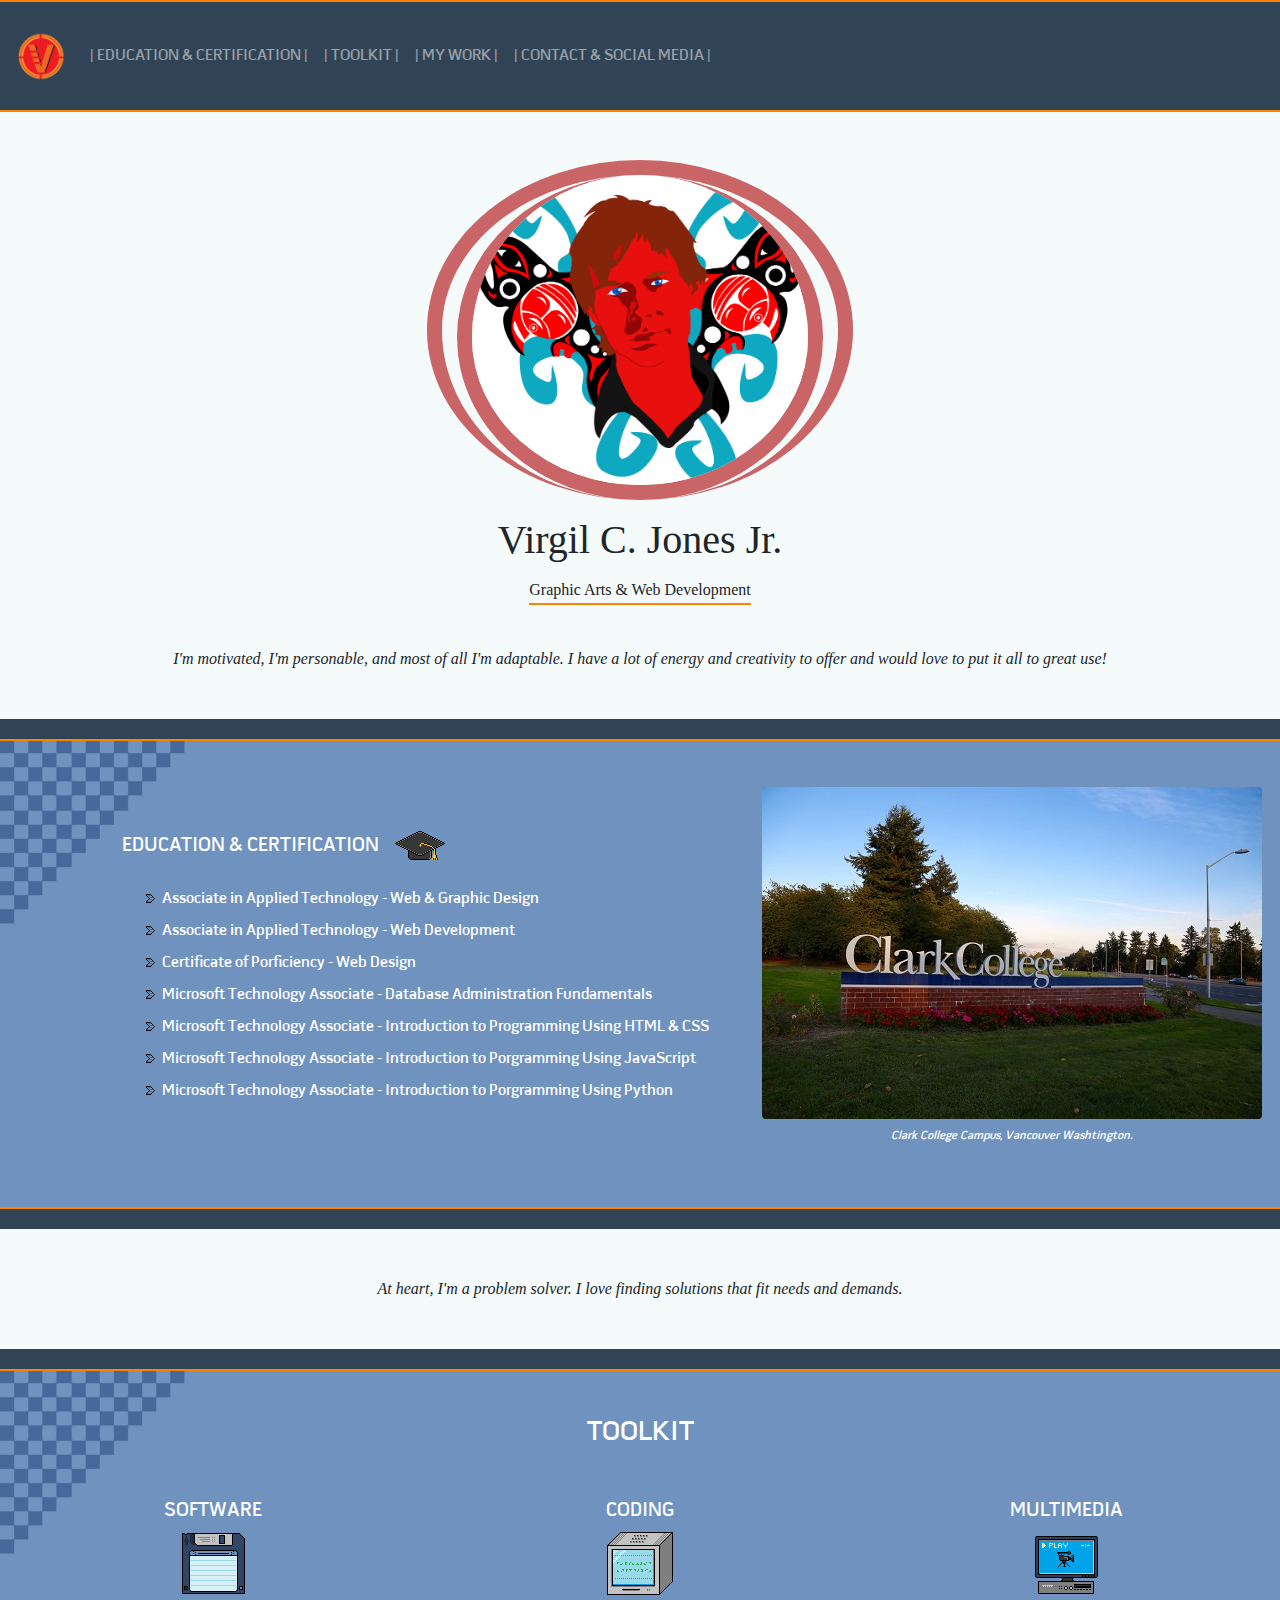
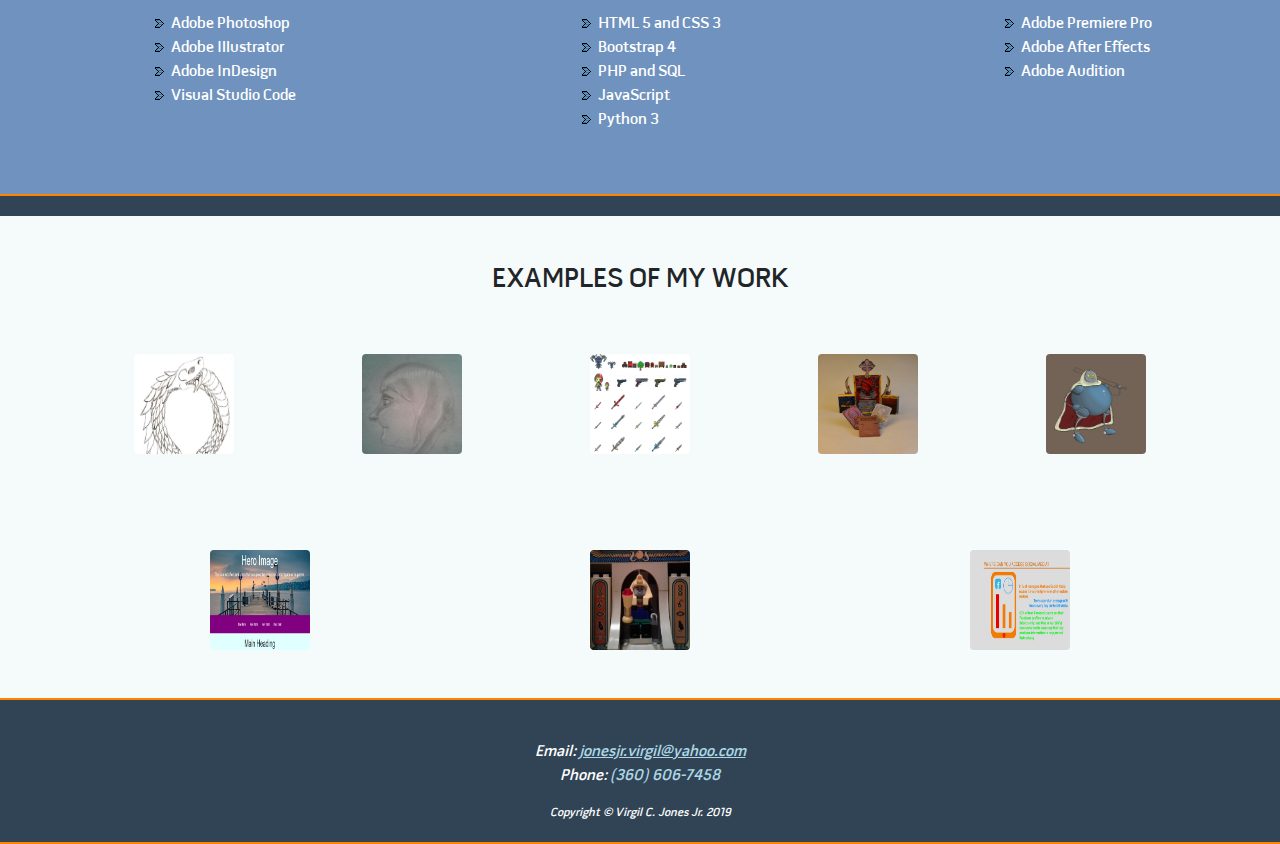
==== index.html @ 931b2317 "Tuned up pixels." ====
<!DOCTYPE html>
<html lang="en">
  <head>
    <meta charset="utf-8">
    <meta http-equiv="X-UA-Compatible" content="IE=edge">
    <meta name="viewport" content="width=device-width, initial-scale=1">
    <title>Virgil Jones</title>
    <!-- Bootstrap JS -->
	<script src="https://ajax.googleapis.com/ajax/libs/jquery/1.12.4/jquery.min.js"></script>
    <script src="js/bootstrap.min.js"></script>
    <!-- Bootstrap -->
    <link rel="stylesheet" href="https://stackpath.bootstrapcdn.com/bootstrap/4.3.1/css/bootstrap.min.css" integrity="sha384-ggOyR0iXCbMQv3Xipma34MD+dH/1fQ784/j6cY/iJTQUOhcWr7x9JvoRxT2MZw1T" crossorigin="anonymous">
    <script src="https://stackpath.bootstrapcdn.com/bootstrap/4.3.1/js/bootstrap.min.js" integrity="sha384-JjSmVgyd0p3pXB1rRibZUAYoIIy6OrQ6VrjIEaFf/nJGzIxFDsf4x0xIM+B07jRM" crossorigin="anonymous"></script>
	<!-- CUSTOM -->
    <link rel="stylesheet" type="text/css" href="css/mystyle.css">
    <link rel="stylesheet" href="https://use.fontawesome.com/releases/v5.8.1/css/all.css" integrity="sha384-50oBUHEmvpQ+1lW4y57PTFmhCaXp0ML5d60M1M7uH2+nqUivzIebhndOJK28anvf" crossorigin="anonymous">
  </head>
  <body>

  	<nav class="navbar navbar-dark navbar-expand-sm mb-5 py-sm-4 orange">
		<button class="navbar-toggler" taype="button" data-toggle="collapse" data-target="#myToggleNav" aria-controls="myToggleNav" aria-expanded="false" aria-label="Toggle navigation"><span class="navbar-toggler-icon"></span></button>

		<img src="imgs/logo_virgil.png" class="navbar-brand" alt="logo" height="60" width="50">

	  	<div class="collapse navbar-collapse" id="myToggleNav">
	  		<div class="navbar-nav">
		  		<a class="nav-item nav-link" href="#education">| EDUCATION &amp; CERTIFICATION |</a>
		  		<a class="nav-item nav-link" href="#tools">| TOOLKIT |</a>
		  		<a class="nav-item nav-link" href="#works">| MY WORK |</a>
		  		<a class="nav-item nav-link" href="#footer">| CONTACT &amp; SOCIAL MEDIA |</a>
		  		<div class="line mb-2"></div><!-- LINE BREAK -->
		  	</div><!-- Navbar -->
	  	</div><!-- COLLAPSE -->
  	</nav>

	<section class="container-fluid mb-5" id="header">
		<div class="row">
			<div id="selfPort" class="col-8 offset-2 col-md-4 offset-md-4 rounded-circle red1">
				<img src="imgs/avi.png" class="img-fluid rounded-circle red2" alt="self portrait">
			</div>
		</div><!-- END OF row -->
			<div id="title" class="container mt-3">
				<p class="h5 text-center px-3 name">Virgil C. Jones Jr.</p>
      			<p class="h6 text-center px-5 job mt-sm-2 mt-md-3"><span class="altline">Graphic Arts &amp; Web Development</span></p>
			</div>
	</section><!-- END OF header section -->
	
	<!-- EXERPT -->
	<p class="text-center exerpt"><i class="fas fa-quote-left"></i>&nbsp;<em>I'm motivated, I'm personable, and most of all I'm adaptable.  I have a lot of energy and creativity to offer and would love to put it all to great use!</em>&nbsp;<i class="fas fa-quote-right"></i></p>
	<!-- EXERPT -->
	
	<section id="education" class="container-fluid box_border py-5 mt-5">
		<div class="row align-items-center">
			<div class="col-sm-6 offset-sm-1">
				<h5 class="mb-3"><strong>EDUCATION &amp; CERTIFICATION</strong><img src="imgs/cap_cropped.png" class="px-3" alt="pixel graduation cap"></h5>
				<ul>
	              <li class="pb-2">Associate in Applied Technology - Web &amp; Graphic Design</li>
	              <li class="pb-2">Associate in Applied Technology - Web Development</li>
	              <li class="pb-2">Certificate of Porficiency - Web Design</li>
	              <li class="pb-2">Microsoft Technology Associate - Database Administration Fundamentals</li>
	              <li class="pb-2">Microsoft Technology Associate - Introduction to Programming Using HTML &amp; CSS</li>
	              <li class="pb-2">Microsoft Technology Associate - Introduction to Porgramming Using JavaScript</li>
	              <li class="pb-2">Microsoft Technology Associate - Introduction to Porgramming Using Python</li>
	            </ul>
	        </div>

	        <div class="col">
	        	<figure class="figure">
	        		<img src="imgs/clark_resize2.jpg" class="img-fluid rounded figure-img" alt="clark college campus">
	        		<figcaption class="text-center">
	        			Clark College Campus, Vancouver Washtington.
	        		</figcaption>
	        	</figure>
	        </div>
    	</div><!-- END OF row -->
	</section><!-- END OF education -->

	<!-- EXERPT -->
	<p class="text-center mt-5 exerpt"><i class="fas fa-quote-left"></i>&nbsp;<em>At heart, I'm a problem solver.  I love finding solutions that fit needs and demands.</em>&nbsp;<i class="fas fa-quote-right"></i></p>
	<!-- EXERPT -->
	
	<section id="tools" class="container-fluid py-5 mt-5 box_border">
		<h3 class="text-center mb-sm-5"><strong>TOOLKIT</strong></h3>
		<div class="row mt-5">
			<div class="mt-3 mt-sm-0 col-sm-4">
				<h5 class="text-center"><strong>SOFTWARE</strong></h5>
				<img src="imgs/software_cropped.png" class="mx-auto d-block pb-3" alt="pixel floppy disk">
				<div class="row justify-content-center">
					<ul class="text-left">
						<li>Adobe Photoshop</li>
						<li>Adobe Illustrator</li>
						<li>Adobe InDesign</li>
						<li>Visual Studio Code</li>
					</ul>
				</div><!-- tool list -->
			</div>
			<div class="mt-3 mt-sm-0 col-sm-4">
				<h5 class="text-center"><strong>CODING</strong></h5>
				<img src="imgs/coding_cropped.png" class="mx-auto d-block pb-3" alt="pixel monitor">
				<div class="row justify-content-center">
					<ul class="text-left">
						<li>HTML 5 and CSS 3</li>
						<li>Bootstrap 4</li>
						<li>PHP and SQL</li>
						<li>JavaScript</li>
						<li>Python 3</li>
					</ul>
				</div><!-- tool list -->
			</div>
			<div class="mt-3 mt-sm-0 col-sm-4">
				<h5 class="text-center"><strong>MULTIMEDIA</strong></h5>
				<img src="imgs/multimedia2_cropped.png" class="mx-auto d-block pb-3" alt="pixel multimedia">
				<div class="row justify-content-center">
					<ul class="text-left">
						<li>Adobe Premiere Pro</li>
						<li>Adobe After Effects</li>
						<li>Adobe Audition</li>
					</ul>
				</div><!-- tool list -->
			</div>
		</div><!-- END OF row -->
	</section><!-- END OF tools -->

	<section id="works" class="mt-5">
		<h3 class="text-center"><strong>EXAMPLES OF MY WORK</strong></h3>

		<div class="container text-center" id="gallery">
			<div class="row">

				<div class="col p-5">
					<a data-toggle="modal" href="#drawingmodal">
						<img class="rounded" src="imgs/paradox.jpg" alt="drawing thumbnail" height="100" width="100">
					</a>
				</div><!-- END OF col -->

				<div class="col p-5">
					<a data-toggle="modal" href="#connymodal">
						<img class="rounded" src="imgs/aunt_conny.jpg" alt="portrait thumbnail" height="100" width="100">
					</a>
				</div><!-- END OF col -->

				<div class="col p-5">
					<a data-toggle="modal" href="#pixelmodal">
						<img class="rounded" src="imgs/pixel_work.png" alt="pixel thumbnail" height="100" width="100">
					</a>
				</div><!-- END OF col -->

				<div class="col p-5">
					<a data-toggle="modal" href="#deckmodal">
						<img class="rounded" src="imgs/deck_builder.png" alt="packaging thumbnail" height="100" width="100">
					</a>
				</div><!-- END OF col -->

				<div class="col p-5">
					<a data-toggle="modal" href="#photoshopmodal">
						<img class="rounded" src="imgs/quester.png" alt="photoshop thumbnail" height="100" width="100">
					</a>
				</div><!-- END OF col -->

				<div class="col p-5">
					<a data-toggle="modal" href="#webmodal">
						<img class="rounded" src="imgs/web_design2_thumb.png" alt="web design thumbnail" height="100" width="100">
					</a>
				</div><!-- END OF col -->

				<div class="col p-5">
					<a data-toggle="modal" href="#vidmodal">
						<img class="rounded" src="imgs/vid_thumb.png" alt="video production thumbnail" height="100" width="100">
					</a>
				</div><!-- END OF col -->

				<div class="col p-5">
					<a data-toggle="modal" href="#vid2modal">
						<img class="rounded" src="imgs/vid_thumb2.png" alt="infographic thumbnail" height="100" width="100">
					</a>
				</div><!-- END OF col -->

			</div><!-- END OF row -->
		</div><!-- END OF container -->

	</section>

  	<footer id="footer" class="pb-1 orange">
	  	<p id="social" class="text-center">
	  		<a href="https://www.linkedin.com/in/virgil-jones-082a97b2/"><i class="fab fa-linkedin fa-3x pt-3"></i></a>&nbsp;&nbsp;&nbsp;&nbsp;<i class="fab fa-facebook fa-3x"></i>&nbsp;&nbsp;&nbsp;&nbsp;<i class="fab fa-twitter-square fa-3x"></i>
	    </p>
	    <p class="text-center" id="email">Email: <a href="mailto:jonesjr.virgil@yahoo.com">jonesjr.virgil@yahoo.com</a><br>Phone: <span id="liteblue">(360) 606-7458</span></p>
	    <!-- <div class="line mb-2"></div>LINE BREAK -->
        <p class="copyright text-center">Copyright &copy; Virgil C. Jones Jr. 2019</p>
  	</footer>

<!-- MODALS -->
  	<div class="modal fade" id="connymodal">
			<div class="modal-dialog modal-lg">
				<div class="modal-content">
					<div class="modal-header">
						<h5>Aunt Connie Portrait</h5>
					</div>
					<div class="modal-body">
						<img class="img-fluid" src="imgs/aunt_conny.jpg" alt="sketch woman portrait">
						<p class="pt-3">Steps towards learning to draw more effectively, practicing realism and proportions, with shading and measuring techniques.  A pencil and graphite sketch of my aunt Connie using a photo reference.</p>
					</div>
				</div>
			</div>
		</div><!-- Modal -->

		<div class="modal fade" id="pixelmodal">
			<div class="modal-dialog modal-lg">
				<div class="modal-content">
					<div class="modal-header">
						<h5>Pixel Work</h5>
					</div>
					<div class="modal-body">
						<img class="img-fluid" src="imgs/pixel_work.png" alt="samples of pixel work">
						<img class="img-fluid" src="imgs/floor_tiles.png" alt="pixel tiles">
						<p class="pt-3">Hobbyist pursuit in pixel-based sprite art for video games and other digital media.  Assets for indie development and personal use.  Images created in MS Paint, Paint Tool Sai, and Adobe Photoshop</p>
					</div>
				</div>
			</div>
		</div><!-- Modal -->

		<div class="modal fade" id="deckmodal">
			<div class="modal-dialog modal-lg">
				<div class="modal-content">
					<div class="modal-header">
						<h5>Package Design</h5>
					</div>
					<div class="modal-body">
						<img class="img-fluid" src="imgs/deck_builder.png" alt="samples of card game">
						<img class="img-fluid" src="imgs/deck_box.png" alt="deck box design">
						<p class="pt-3">Utilizing digital art software to create layouts and packages for trading card games.  Filters, texturing, shapes and 3D packaging.  Work produced with Adobe Illustrator, and Adobe Photoshop.</p>
					</div>
				</div>
			</div>
		</div><!-- Modal -->

		<div class="modal fade" id="drawingmodal">
			<div class="modal-dialog modal-lg">
				<div class="modal-content">
					<div class="modal-header">
						<h5>Concept Design</h5>
					</div>
					<div class="modal-body">
						<img class="img-fluid" src="imgs/paradox.jpg" alt="oroboros sketch">
						<img class="img-fluid" src="imgs/hell_hound.jpg" alt="monster sketch">
						<p class="pt-3">Personal study in creature and weapon concepts for potential use in games media.</p>
					</div>
				</div>
			</div>
		</div><!-- Modal -->

		<div class="modal fade" id="photoshopmodal">
			<div class="modal-dialog modal-lg">
				<div class="modal-content">
					<div class="modal-header">
						<h5>Character Design</h5>
					</div>
					<div class="modal-body">
						<img class="img-fluid" src="imgs/group.png" alt="character group">
						<p class="pt-3">A group of character concepts hand sketched, then scanned and lined in photoshop, and finally digitally colored.  Exercised committment to a long project, familiarity with photoshop and other digital tools, drawing principles, digital coloring and shading, and presentation.</p>
					</div>
				</div>
			</div>
		</div><!-- Modal -->

		<div class="modal fade" id="webmodal">
			<div class="modal-dialog modal-lg">
				<div class="modal-content">
					<div class="modal-header">
						<h5>Web Design</h5>
					</div>
					<div class="modal-body">
						<img class="img-fluid" src="imgs/web_layout.png" alt="website screenshot">
						<p class="pt-3">Exercise in CSS and HTML practice, incorporating transitions, and JavaScript.  Practice creating layouts, special content, effective imagery, and responsive design.  Created using Bootstrap 4. <a href="pages/layout.html">Go to page --></a></p>
					</div>
				</div>
			</div>
		</div><!-- Modal -->

		<div class="modal fade" id="vidmodal">
			<div class="modal-dialog modal-lg">
				<div class="modal-content">
					<div class="modal-header">
						<h5>Video Production</h5>
					</div>
					<div class="modal-body">
						<div class="embed-responsive embed-responsive-4by3">
							<iframe class="embed-responsive-item" src="https://player.vimeo.com/video/216917527?title=0&portrait=0" width="750" height="480" frameborder="0" allow="autoplay; fullscreen" allowfullscreen></iframe>
						</div><!-- Embed-Responsive -->
						<p class="pt-3">Video production, editing and stop motion.  Composition of shots, music, sound and visual effects to produce a narrative.  Made with Adobe Premiere and Audition.</p>
					</div>
				</div>
			</div>
		</div><!-- Modal -->

		<div class="modal fade" id="vid2modal">
			<div class="modal-dialog modal-lg">
				<div class="modal-content">
					<div class="modal-header">
						<h5>Infographic</h5>
					</div>
					<div class="modal-body">
						<div class="embed-responsive embed-responsive-4by3">
							<iframe class="embed-responsive-item" src="https://player.vimeo.com/video/159138048?title=0&portrait=0" width="750" height="480" frameborder="0" allow="autoplay; fullscreen" allowfullscreen></iframe>
						</div><!-- Embed-Responsive -->
						<p class="pt-3">Principles of animation, and information delivery.  An infographic animation utilizing statistics, and other information researched, and gathered.  Created in Adobe AfterEffects.</p>
					</div>
				</div>
			</div>
		</div><!-- Modal -->

  </body>
</html>
---- css/mystyle.css ----
/* CSS for portfolio */

@font-face{
	font-family:"pill";
	src: url('../fonts/Pill-Gothic-600mg-Semibd.woff') format("truetype");
}

body{
  	font-family:"pill",arial, sans-serif;
	background-color:#f5fafa;
}

#email{
	color:white;
	font-style:italic;
}

#email a{
	color:lightblue;
	text-decoration:underline;
}

* ul{
	list-style-image: url('../imgs/arrow_blt.png');
}

#education, #tools{
	background: url('../imgs/bakgrownd_clr.png');
	background-repeat:no-repeat;
	background-size:cover;
}

#liteblue{
	color:lightblue;
}

.grey{
	background-color:grey;
	color:white;
}

nav{
	margin-bottom:15px;
	background-color:#314455;
}

.line{
	background-color:#ff8200;
	height:2px;
}

.altline{
	border-bottom:2px solid #ff8200;
	padding-bottom:5px;
}

img.respond{
	width:100%;
	max-width:500px;
	height:auto;
}

figcaption{
	color:white;
	font-style:italic;
	font-size:0.75em;
}

#title{
	font-family:arial black;
}

p.exerpt{
	font-family:'baskerville','baskerville old face','times new roman';
}

.orange{
	border-top:2px solid #ff8200;
	border-bottom:2px solid #ff8200;
}

/* Formerly .blue2 */
.box_border{
	/* background-image: linear-gradient(#314455,#6b848e,#6b848e,#6b848e,#6b848e,#6b848e,#6b848e,#6b848e,#314455); */
	background-image: linear-gradient(#314455,#6b848e 20%,#314455);
	Position:relative;
	border-top:20px solid #314455;
	border-bottom:20px solid #314455;
	color:white;
}

.box_border:after{
	border-top:2px solid #ff8200;
	border-bottom:2px solid #ff8200;
  	content: "";
  	display: block;
  	position: absolute;
  	top: 0px;
  	left: 0px;
  	right: 0px;
  	bottom: 0px;
}

.red1{
	border-top:15px solid #c96567;
	border-left:15px solid #c96567;
	border-right:15px solid #c96567;
	border-radius:30px 30px 15px 15px;
}

.red2{
	border-bottom:15px solid #c96567;
	border-left:15px solid #c96567;
	border-right:15px solid #c96567;
	border-radius:30px 30px 15px 15px;
}

#social{
	color:white;
}

footer{
	background-color:#314455;
}

footer .copyright{
	color:white;
	font-size:12px;
	font-style:italic;
}

footer a{
	color:white;
}

footer a:hover{
	color:#ff8200;
}

.hite{
	min-height:500px;
}/* <-- FOR TESTING ONLY! */

@media (min-width: 576px){
	#title p.name{
		font-size:2.0em;
	}
}

@media (min-width: 768px){
	#title p.name{
		font-size:2.5em;
	}
}

@media (max-width: 576px){
	#education ul li{
		font-size:0.85em;
	}
}

@media (max-width: 576px){
	.altline{
		border:0 solid black;
	}
}
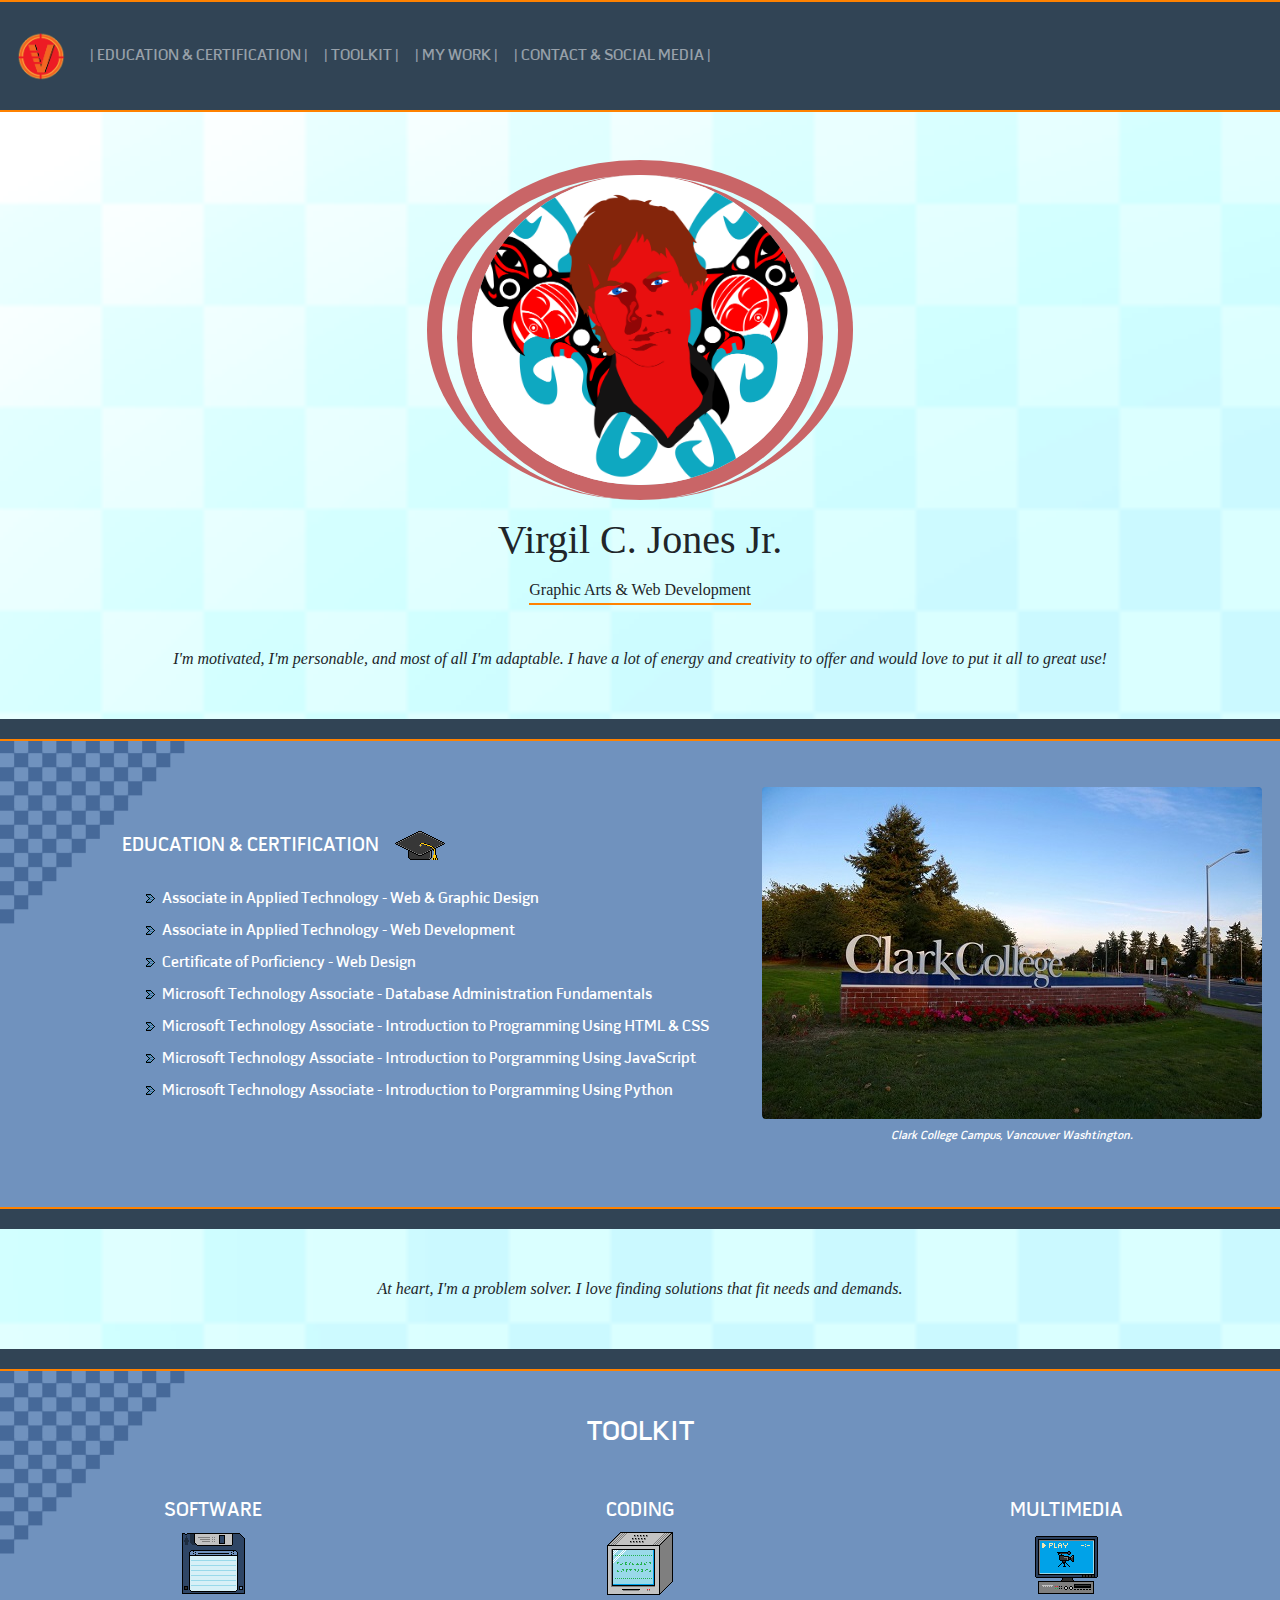
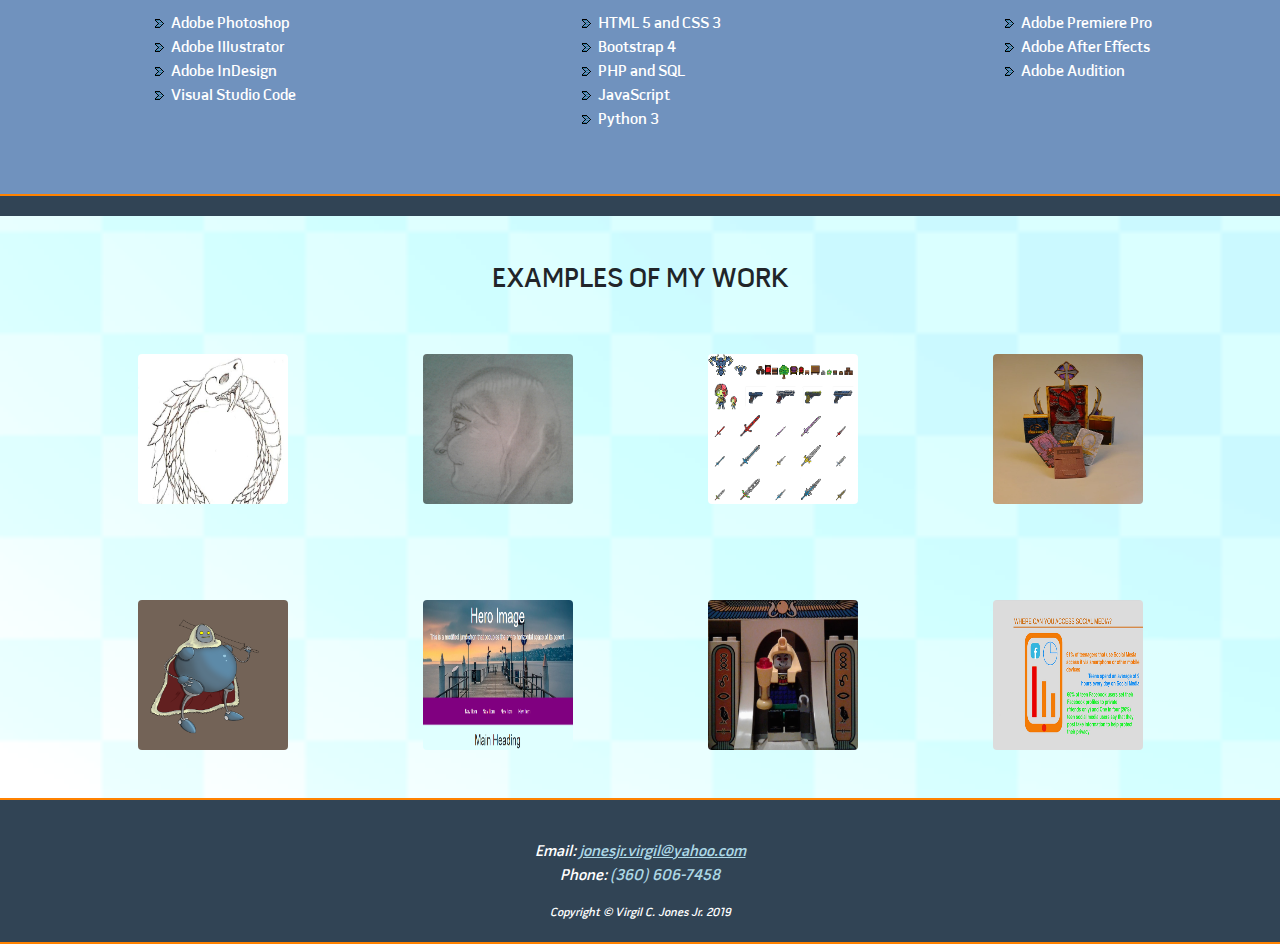
==== commit 6fc2fab3: "Reseize thumbnails, added hover and click effects." ====
--- a/index.html
+++ b/index.html
@@ -129,49 +129,49 @@
 
 				<div class="col p-5">
 					<a data-toggle="modal" href="#drawingmodal">
-						<img class="rounded" src="imgs/paradox.jpg" alt="drawing thumbnail" height="100" width="100">
+						<img class="rounded" src="imgs/paradox.jpg" alt="drawing thumbnail" height="150" width="150">
 					</a>
 				</div><!-- END OF col -->
 
 				<div class="col p-5">
 					<a data-toggle="modal" href="#connymodal">
-						<img class="rounded" src="imgs/aunt_conny.jpg" alt="portrait thumbnail" height="100" width="100">
+						<img class="rounded" src="imgs/aunt_conny.jpg" alt="portrait thumbnail" height="150" width="150">
 					</a>
 				</div><!-- END OF col -->
 
 				<div class="col p-5">
 					<a data-toggle="modal" href="#pixelmodal">
-						<img class="rounded" src="imgs/pixel_work.png" alt="pixel thumbnail" height="100" width="100">
+						<img class="rounded" src="imgs/pixel_work.png" alt="pixel thumbnail" height="150" width="150">
 					</a>
 				</div><!-- END OF col -->
 
 				<div class="col p-5">
 					<a data-toggle="modal" href="#deckmodal">
-						<img class="rounded" src="imgs/deck_builder.png" alt="packaging thumbnail" height="100" width="100">
+						<img class="rounded" src="imgs/deck_builder.png" alt="packaging thumbnail" height="150" width="150">
 					</a>
 				</div><!-- END OF col -->
 
 				<div class="col p-5">
 					<a data-toggle="modal" href="#photoshopmodal">
-						<img class="rounded" src="imgs/quester.png" alt="photoshop thumbnail" height="100" width="100">
+						<img class="rounded" src="imgs/quester.png" alt="photoshop thumbnail" height="150" width="150">
 					</a>
 				</div><!-- END OF col -->
 
 				<div class="col p-5">
 					<a data-toggle="modal" href="#webmodal">
-						<img class="rounded" src="imgs/web_design2_thumb.png" alt="web design thumbnail" height="100" width="100">
+						<img class="rounded" src="imgs/web_design2_thumb.png" alt="web design thumbnail" height="150" width="150">
 					</a>
 				</div><!-- END OF col -->
 
 				<div class="col p-5">
 					<a data-toggle="modal" href="#vidmodal">
-						<img class="rounded" src="imgs/vid_thumb.png" alt="video production thumbnail" height="100" width="100">
+						<img class="rounded" src="imgs/vid_thumb.png" alt="video production thumbnail" height="150" width="150">
 					</a>
 				</div><!-- END OF col -->
 
 				<div class="col p-5">
 					<a data-toggle="modal" href="#vid2modal">
-						<img class="rounded" src="imgs/vid_thumb2.png" alt="infographic thumbnail" height="100" width="100">
+						<img class="rounded" src="imgs/vid_thumb2.png" alt="infographic thumbnail" height="150" width="150">
 					</a>
 				</div><!-- END OF col -->
 
--- a/css/mystyle.css
+++ b/css/mystyle.css
@@ -7,7 +7,22 @@
 
 body{
   	font-family:"pill",arial, sans-serif;
-	background-color:#f5fafa;
+	/* background-color:#f5fafa; */
+	background: url('../imgs/bakgrownd_sprd.png');
+	background-repeat:no-repeat;
+	background-size:cover;
+}
+
+.modal{
+	font-family:arial,sans-serif;
+}
+
+#gallery img:hover{
+	border:2px solid orange;
+}
+
+#gallery img:active{
+	opacity:0.5;
 }
 
 #email{
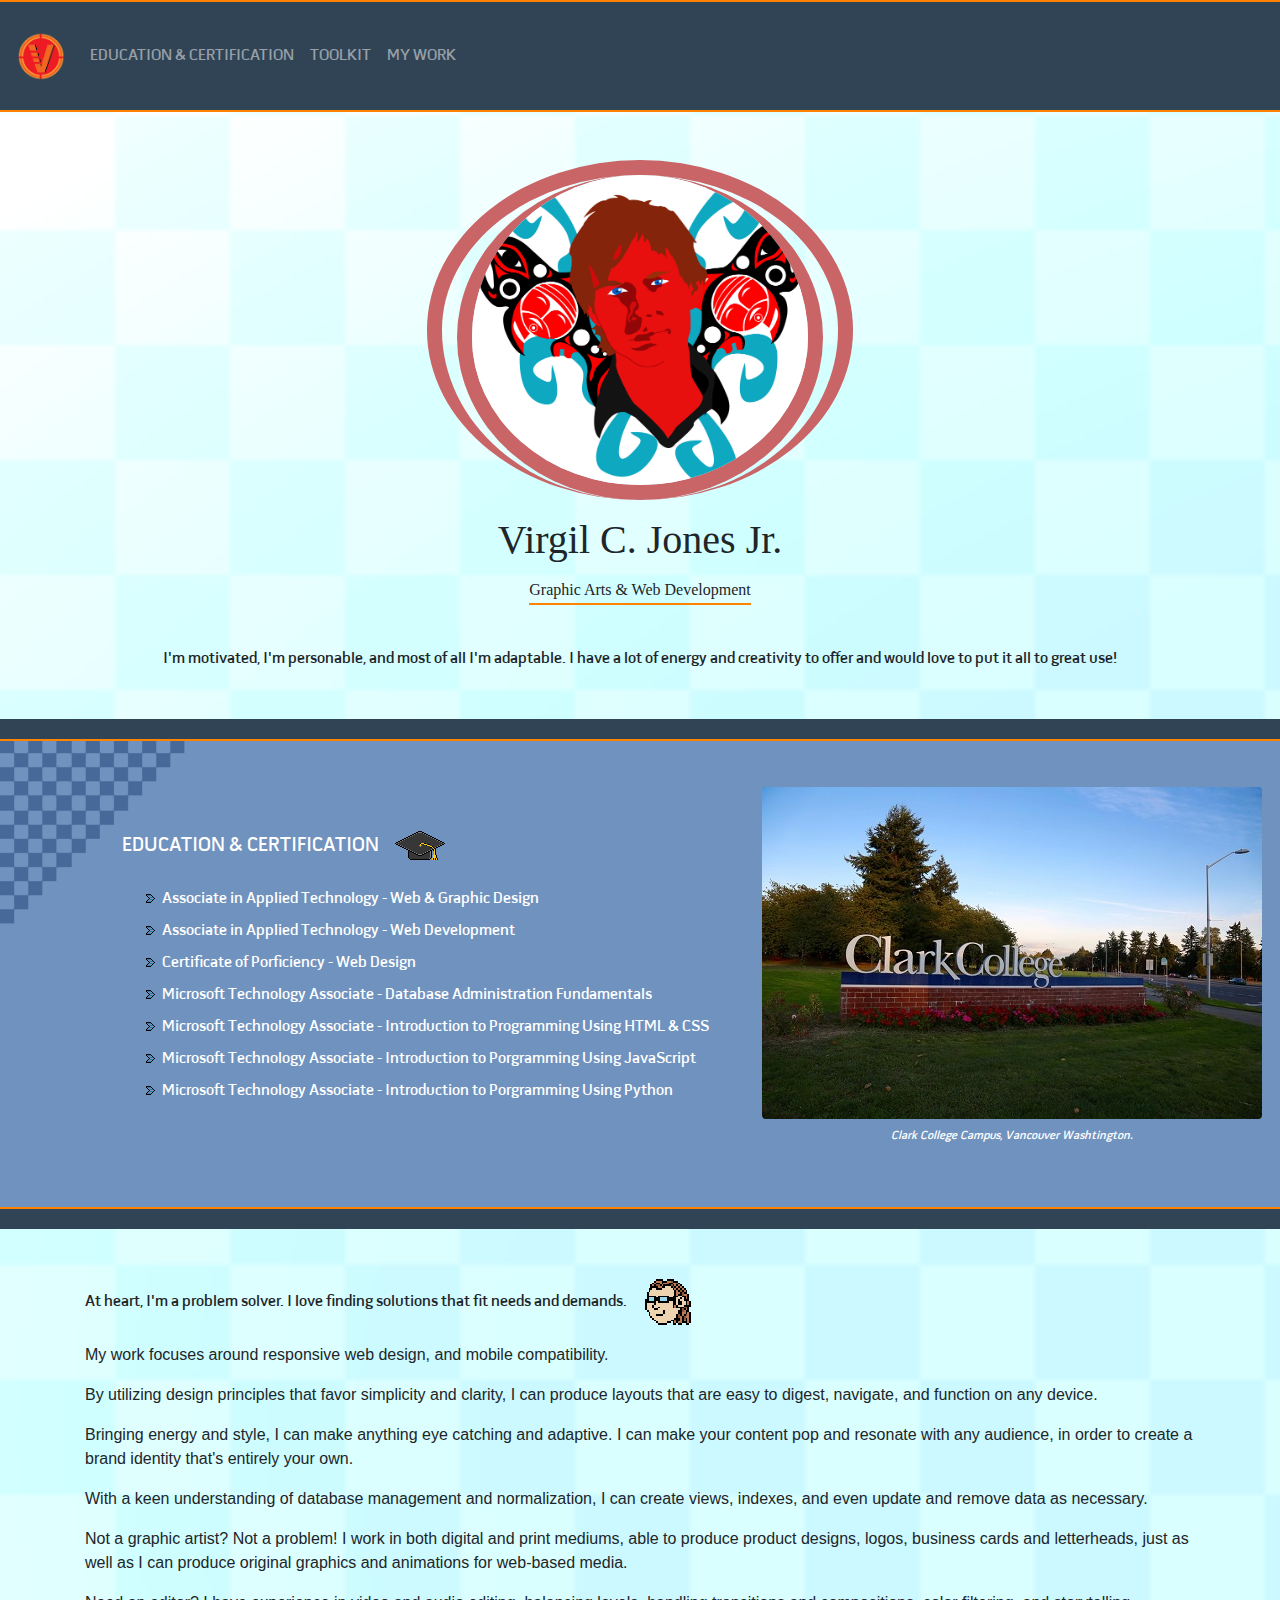
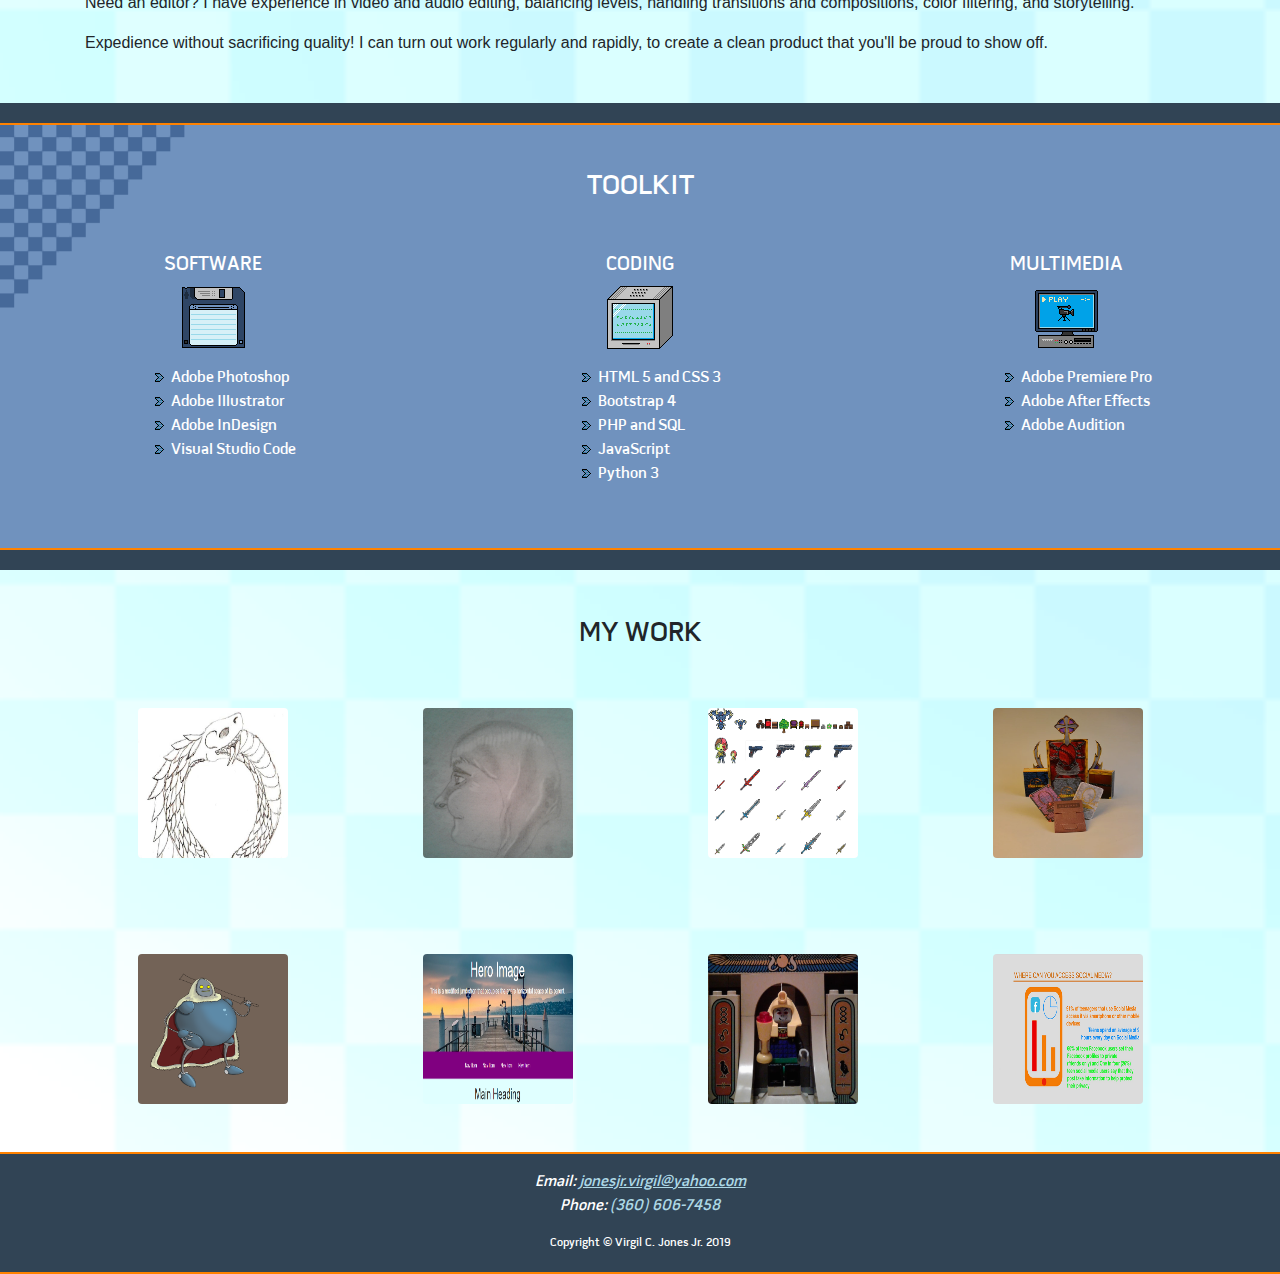
==== commit 801b61c7: "Took Bruce's feedback into effect." ====
--- a/index.html
+++ b/index.html
@@ -24,10 +24,9 @@
 
 	  	<div class="collapse navbar-collapse" id="myToggleNav">
 	  		<div class="navbar-nav">
-		  		<a class="nav-item nav-link" href="#education">| EDUCATION &amp; CERTIFICATION |</a>
-		  		<a class="nav-item nav-link" href="#tools">| TOOLKIT |</a>
-		  		<a class="nav-item nav-link" href="#works">| MY WORK |</a>
-		  		<a class="nav-item nav-link" href="#footer">| CONTACT &amp; SOCIAL MEDIA |</a>
+		  		<a class="nav-item nav-link" href="#education">EDUCATION &amp; CERTIFICATION</a>
+		  		<a class="nav-item nav-link" href="#tools">TOOLKIT</a>
+		  		<a class="nav-item nav-link" href="#works">MY WORK</a>
 		  		<div class="line mb-2"></div><!-- LINE BREAK -->
 		  	</div><!-- Navbar -->
 	  	</div><!-- COLLAPSE -->
@@ -46,7 +45,7 @@
 	</section><!-- END OF header section -->
 	
 	<!-- EXERPT -->
-	<p class="text-center exerpt"><i class="fas fa-quote-left"></i>&nbsp;<em>I'm motivated, I'm personable, and most of all I'm adaptable.  I have a lot of energy and creativity to offer and would love to put it all to great use!</em>&nbsp;<i class="fas fa-quote-right"></i></p>
+	<p class="text-center"><strong>I'm motivated, I'm personable, and most of all I'm adaptable.  I have a lot of energy and creativity to offer and would love to put it all to great use!</strong></p>
 	<!-- EXERPT -->
 	
 	<section id="education" class="container-fluid box_border py-5 mt-5">
@@ -75,12 +74,30 @@
     	</div><!-- END OF row -->
 	</section><!-- END OF education -->
 
-	<!-- EXERPT -->
-	<p class="text-center mt-5 exerpt"><i class="fas fa-quote-left"></i>&nbsp;<em>At heart, I'm a problem solver.  I love finding solutions that fit needs and demands.</em>&nbsp;<i class="fas fa-quote-right"></i></p>
-	<!-- EXERPT -->
+	<!-- Work Description -->
+	<div class="container">
+
+		<p class="mt-5"><strong>At heart, I'm a problem solver.  I love finding solutions that fit needs and demands.</strong><img src="imgs/myHead.png" class="px-3" alt="my pixel head"></p>
+			
+		<p class="exerpt">My work focuses around responsive web design, and mobile compatibility.</p>
+			
+		<p class="exerpt">By utilizing design principles that favor simplicity and clarity, I can produce layouts that are easy to digest, navigate, and function on any device.</p>
+			
+		<p class="exerpt">Bringing energy and style, I can make anything eye catching and adaptive.  I can make your content pop and resonate with any audience, in order to create a brand identity that's entirely your own.</p>
+
+		<p class="exerpt">With a keen understanding of database management and normalization, I can create views, indexes, and even update and remove data as necessary.</p>
+
+		<p class="exerpt">Not a graphic artist?  Not a problem!  I work in both digital and print mediums, able to produce product designs, logos, business cards and letterheads, just as well as I can produce original graphics and animations for web-based media.</p>
+				
+		<p class="exerpt">Need an editor?  I have experience in video and audio editing, balancing levels, handling transitions and compositions, color filtering, and storytelling.</p>
+
+		<p class="exerpt">Expedience without sacrificing quality!  I can turn out work regularly and rapidly, to create a clean product that you'll be proud to show off.</p>
+
+	</div><!-- CONTAINER -->
+	<!-- END OF Work Description -->
 	
-	<section id="tools" class="container-fluid py-5 mt-5 box_border">
-		<h3 class="text-center mb-sm-5"><strong>TOOLKIT</strong></h3>
+	<section id="tools" class="container-fluid pt-5 mt-5 box_border">
+		<h3 class="text-center m-0 p-0"><strong>TOOLKIT</strong></h3>
 		<div class="row mt-5">
 			<div class="mt-3 mt-sm-0 col-sm-4">
 				<h5 class="text-center"><strong>SOFTWARE</strong></h5>
@@ -103,7 +120,7 @@
 						<li>Bootstrap 4</li>
 						<li>PHP and SQL</li>
 						<li>JavaScript</li>
-						<li>Python 3</li>
+						<li class="pb-5">Python 3</li>
 					</ul>
 				</div><!-- tool list -->
 			</div>
@@ -122,7 +139,7 @@
 	</section><!-- END OF tools -->
 
 	<section id="works" class="mt-5">
-		<h3 class="text-center"><strong>EXAMPLES OF MY WORK</strong></h3>
+		<h3 class="text-center"><strong>MY WORK</strong></h3>
 
 		<div class="container text-center" id="gallery">
 			<div class="row">
@@ -182,7 +199,7 @@
 
   	<footer id="footer" class="pb-1 orange">
 	  	<p id="social" class="text-center">
-	  		<a href="https://www.linkedin.com/in/virgil-jones-082a97b2/"><i class="fab fa-linkedin fa-3x pt-3"></i></a>&nbsp;&nbsp;&nbsp;&nbsp;<i class="fab fa-facebook fa-3x"></i>&nbsp;&nbsp;&nbsp;&nbsp;<i class="fab fa-twitter-square fa-3x"></i>
+	  		<a href="https://www.linkedin.com/in/virgil-jones-082a97b2/"><i class="fab fa-linkedin fa-3x pt-3"></i></a>
 	    </p>
 	    <p class="text-center" id="email">Email: <a href="mailto:jonesjr.virgil@yahoo.com">jonesjr.virgil@yahoo.com</a><br>Phone: <span id="liteblue">(360) 606-7458</span></p>
 	    <!-- <div class="line mb-2"></div>LINE BREAK -->
@@ -195,10 +212,16 @@
 				<div class="modal-content">
 					<div class="modal-header">
 						<h5>Aunt Connie Portrait</h5>
-					</div>
-					<div class="modal-body">
-						<img class="img-fluid" src="imgs/aunt_conny.jpg" alt="sketch woman portrait">
-						<p class="pt-3">Steps towards learning to draw more effectively, practicing realism and proportions, with shading and measuring techniques.  A pencil and graphite sketch of my aunt Connie using a photo reference.</p>
+						<button type="button" class="close" data-dismiss="modal" aria-label="Close"><span aria-hidden="true">&times;</span></button>
+					</div>
+					<div class="modal-body">
+						<div class="container text-center">
+							<img class="img-fluid" src="imgs/aunt_conny.jpg" alt="sketch woman portrait">
+						</div>
+						<div class="container">
+							<p class="pt-3">Steps towards learning to draw more effectively, practicing realism and proportions, with shading and measuring techniques.  A pencil and graphite sketch of my aunt Connie using a photo reference.</p><br>
+						</div>
+						<p class="text-center"><button type="button" class="btn btn-secondary" data-dismiss="modal">Close</button></p>
 					</div>
 				</div>
 			</div>
@@ -209,11 +232,17 @@
 				<div class="modal-content">
 					<div class="modal-header">
 						<h5>Pixel Work</h5>
-					</div>
-					<div class="modal-body">
-						<img class="img-fluid" src="imgs/pixel_work.png" alt="samples of pixel work">
-						<img class="img-fluid" src="imgs/floor_tiles.png" alt="pixel tiles">
-						<p class="pt-3">Hobbyist pursuit in pixel-based sprite art for video games and other digital media.  Assets for indie development and personal use.  Images created in MS Paint, Paint Tool Sai, and Adobe Photoshop</p>
+						<button type="button" class="close" data-dismiss="modal" aria-label="Close"><span aria-hidden="true">&times;</span></button>
+					</div>
+					<div class="modal-body">
+						<div class="container text-center">
+							<img class="img-fluid" src="imgs/pixel_work.png" alt="samples of pixel work">
+							<img class="img-fluid" src="imgs/floor_tiles.png" alt="pixel tiles">
+						</div>
+						<div class="container">
+							<p class="pt-3">Hobbyist pursuit in pixel-based sprite art for video games and other digital media.  Assets for indie development and personal use.  Images created in MS Paint, Paint Tool Sai, and Adobe Photoshop</p><br>
+						</div>
+						<p class="text-center"><button type="button" class="btn btn-secondary" data-dismiss="modal">Close</button></p>
 					</div>
 				</div>
 			</div>
@@ -224,11 +253,17 @@
 				<div class="modal-content">
 					<div class="modal-header">
 						<h5>Package Design</h5>
-					</div>
-					<div class="modal-body">
-						<img class="img-fluid" src="imgs/deck_builder.png" alt="samples of card game">
-						<img class="img-fluid" src="imgs/deck_box.png" alt="deck box design">
-						<p class="pt-3">Utilizing digital art software to create layouts and packages for trading card games.  Filters, texturing, shapes and 3D packaging.  Work produced with Adobe Illustrator, and Adobe Photoshop.</p>
+						<button type="button" class="close" data-dismiss="modal" aria-label="Close"><span aria-hidden="true">&times;</span></button>
+					</div>
+					<div class="modal-body">
+						<div class="container text-center">
+							<img class="img-fluid" src="imgs/deck_builder.png" alt="samples of card game">
+							<img class="img-fluid" src="imgs/deck_box.png" alt="deck box design">
+						</div>
+						<div class="container">
+							<p class="pt-3">Utilizing digital art software to create layouts and packages for trading card games.  Filters, texturing, shapes and 3D packaging.  Work produced with Adobe Illustrator, and Adobe Photoshop.</p><br>
+						</div>
+						<p class="text-center"><button type="button" class="btn btn-secondary" data-dismiss="modal">Close</button></p>
 					</div>
 				</div>
 			</div>
@@ -239,11 +274,17 @@
 				<div class="modal-content">
 					<div class="modal-header">
 						<h5>Concept Design</h5>
-					</div>
-					<div class="modal-body">
-						<img class="img-fluid" src="imgs/paradox.jpg" alt="oroboros sketch">
-						<img class="img-fluid" src="imgs/hell_hound.jpg" alt="monster sketch">
-						<p class="pt-3">Personal study in creature and weapon concepts for potential use in games media.</p>
+						<button type="button" class="close" data-dismiss="modal" aria-label="Close"><span aria-hidden="true">&times;</span></button>
+					</div>
+					<div class="modal-body">
+						<div class="container text-center">
+							<img class="img-fluid" src="imgs/paradox.jpg" alt="oroboros sketch">
+							<img class="img-fluid" src="imgs/hell_hound.jpg" alt="monster sketch">
+						</div>
+						<div class="container">
+							<p class="pt-3">Personal study in creature and weapon concepts for potential use in games media.</p><br>
+						</div>
+						<p class="text-center"><button type="button" class="btn btn-secondary" data-dismiss="modal">Close</button></p>
 					</div>
 				</div>
 			</div>
@@ -254,10 +295,16 @@
 				<div class="modal-content">
 					<div class="modal-header">
 						<h5>Character Design</h5>
-					</div>
-					<div class="modal-body">
-						<img class="img-fluid" src="imgs/group.png" alt="character group">
-						<p class="pt-3">A group of character concepts hand sketched, then scanned and lined in photoshop, and finally digitally colored.  Exercised committment to a long project, familiarity with photoshop and other digital tools, drawing principles, digital coloring and shading, and presentation.</p>
+						<button type="button" class="close" data-dismiss="modal" aria-label="Close"><span aria-hidden="true">&times;</span></button>
+					</div>
+					<div class="modal-body">
+						<div class="container text-center">
+							<img class="img-fluid" src="imgs/group.png" alt="character group">
+						</div>
+						<div class="container">
+							<p class="pt-3">A group of character concepts hand sketched, then scanned and lined in photoshop, and finally digitally colored.  Exercised committment to a long project, familiarity with photoshop and other digital tools, drawing principles, digital coloring and shading, and presentation.</p><br>
+						</div>
+						<p class="text-center"><button type="button" class="btn btn-secondary" data-dismiss="modal">Close</button></p>
 					</div>
 				</div>
 			</div>
@@ -268,10 +315,16 @@
 				<div class="modal-content">
 					<div class="modal-header">
 						<h5>Web Design</h5>
-					</div>
-					<div class="modal-body">
-						<img class="img-fluid" src="imgs/web_layout.png" alt="website screenshot">
-						<p class="pt-3">Exercise in CSS and HTML practice, incorporating transitions, and JavaScript.  Practice creating layouts, special content, effective imagery, and responsive design.  Created using Bootstrap 4. <a href="pages/layout.html">Go to page --></a></p>
+						<button type="button" class="close" data-dismiss="modal" aria-label="Close"><span aria-hidden="true">&times;</span></button>
+					</div>
+					<div class="modal-body">
+						<div class="container text-center">
+							<img class="img-fluid" src="imgs/web_layout.png" alt="website screenshot">
+						</div>
+						<div class="container">
+							<p class="pt-3">Exercise in CSS and HTML practice, incorporating transitions, and JavaScript.  Practice creating layouts, special content, effective imagery, and responsive design.  Created using Bootstrap 4. <a href="pages/layout.html">Go to page --></a></p><br>
+						</div>
+						<p class="text-center"><button type="button" class="btn btn-secondary" data-dismiss="modal">Close</button></p>
 					</div>
 				</div>
 			</div>
@@ -282,12 +335,16 @@
 				<div class="modal-content">
 					<div class="modal-header">
 						<h5>Video Production</h5>
+						<button type="button" class="close" data-dismiss="modal" aria-label="Close"><span aria-hidden="true">&times;</span></button>
 					</div>
 					<div class="modal-body">
 						<div class="embed-responsive embed-responsive-4by3">
 							<iframe class="embed-responsive-item" src="https://player.vimeo.com/video/216917527?title=0&portrait=0" width="750" height="480" frameborder="0" allow="autoplay; fullscreen" allowfullscreen></iframe>
 						</div><!-- Embed-Responsive -->
-						<p class="pt-3">Video production, editing and stop motion.  Composition of shots, music, sound and visual effects to produce a narrative.  Made with Adobe Premiere and Audition.</p>
+						<div class="container">
+							<p class="pt-3">Video production, editing and stop motion.  Composition of shots, music, sound and visual effects to produce a narrative.  Made with Adobe Premiere and Audition.</p><br>
+						</div>
+						<p class="text-center"><button type="button" class="btn btn-secondary" data-dismiss="modal">Close</button></p>
 					</div>
 				</div>
 			</div>
@@ -298,12 +355,16 @@
 				<div class="modal-content">
 					<div class="modal-header">
 						<h5>Infographic</h5>
+						<button type="button" class="close" data-dismiss="modal" aria-label="Close"><span aria-hidden="true">&times;</span></button>
 					</div>
 					<div class="modal-body">
 						<div class="embed-responsive embed-responsive-4by3">
 							<iframe class="embed-responsive-item" src="https://player.vimeo.com/video/159138048?title=0&portrait=0" width="750" height="480" frameborder="0" allow="autoplay; fullscreen" allowfullscreen></iframe>
 						</div><!-- Embed-Responsive -->
-						<p class="pt-3">Principles of animation, and information delivery.  An infographic animation utilizing statistics, and other information researched, and gathered.  Created in Adobe AfterEffects.</p>
+						<div class="container pt-0 mt-0">
+							<p class="pt-0 mt-0">Principles of animation, and information delivery.  An infographic animation utilizing statistics, and other information researched, and gathered.  Created in Adobe AfterEffects.</p><br>
+						</div>
+						<p class="text-center"><button type="button" class="btn btn-secondary" data-dismiss="modal">Close</button></p>
 					</div>
 				</div>
 			</div>
--- a/css/mystyle.css
+++ b/css/mystyle.css
@@ -7,7 +7,6 @@
 
 body{
   	font-family:"pill",arial, sans-serif;
-	/* background-color:#f5fafa; */
 	background: url('../imgs/bakgrownd_sprd.png');
 	background-repeat:no-repeat;
 	background-size:cover;
@@ -85,18 +84,16 @@
 	font-family:arial black;
 }
 
-p.exerpt{
-	font-family:'baskerville','baskerville old face','times new roman';
-}
-
 .orange{
 	border-top:2px solid #ff8200;
 	border-bottom:2px solid #ff8200;
 }
 
-/* Formerly .blue2 */
+.exerpt{
+	font-family:arial, sans-serif;
+}
+
 .box_border{
-	/* background-image: linear-gradient(#314455,#6b848e,#6b848e,#6b848e,#6b848e,#6b848e,#6b848e,#6b848e,#314455); */
 	background-image: linear-gradient(#314455,#6b848e 20%,#314455);
 	Position:relative;
 	border-top:20px solid #314455;
@@ -141,7 +138,6 @@
 footer .copyright{
 	color:white;
 	font-size:12px;
-	font-style:italic;
 }
 
 footer a{
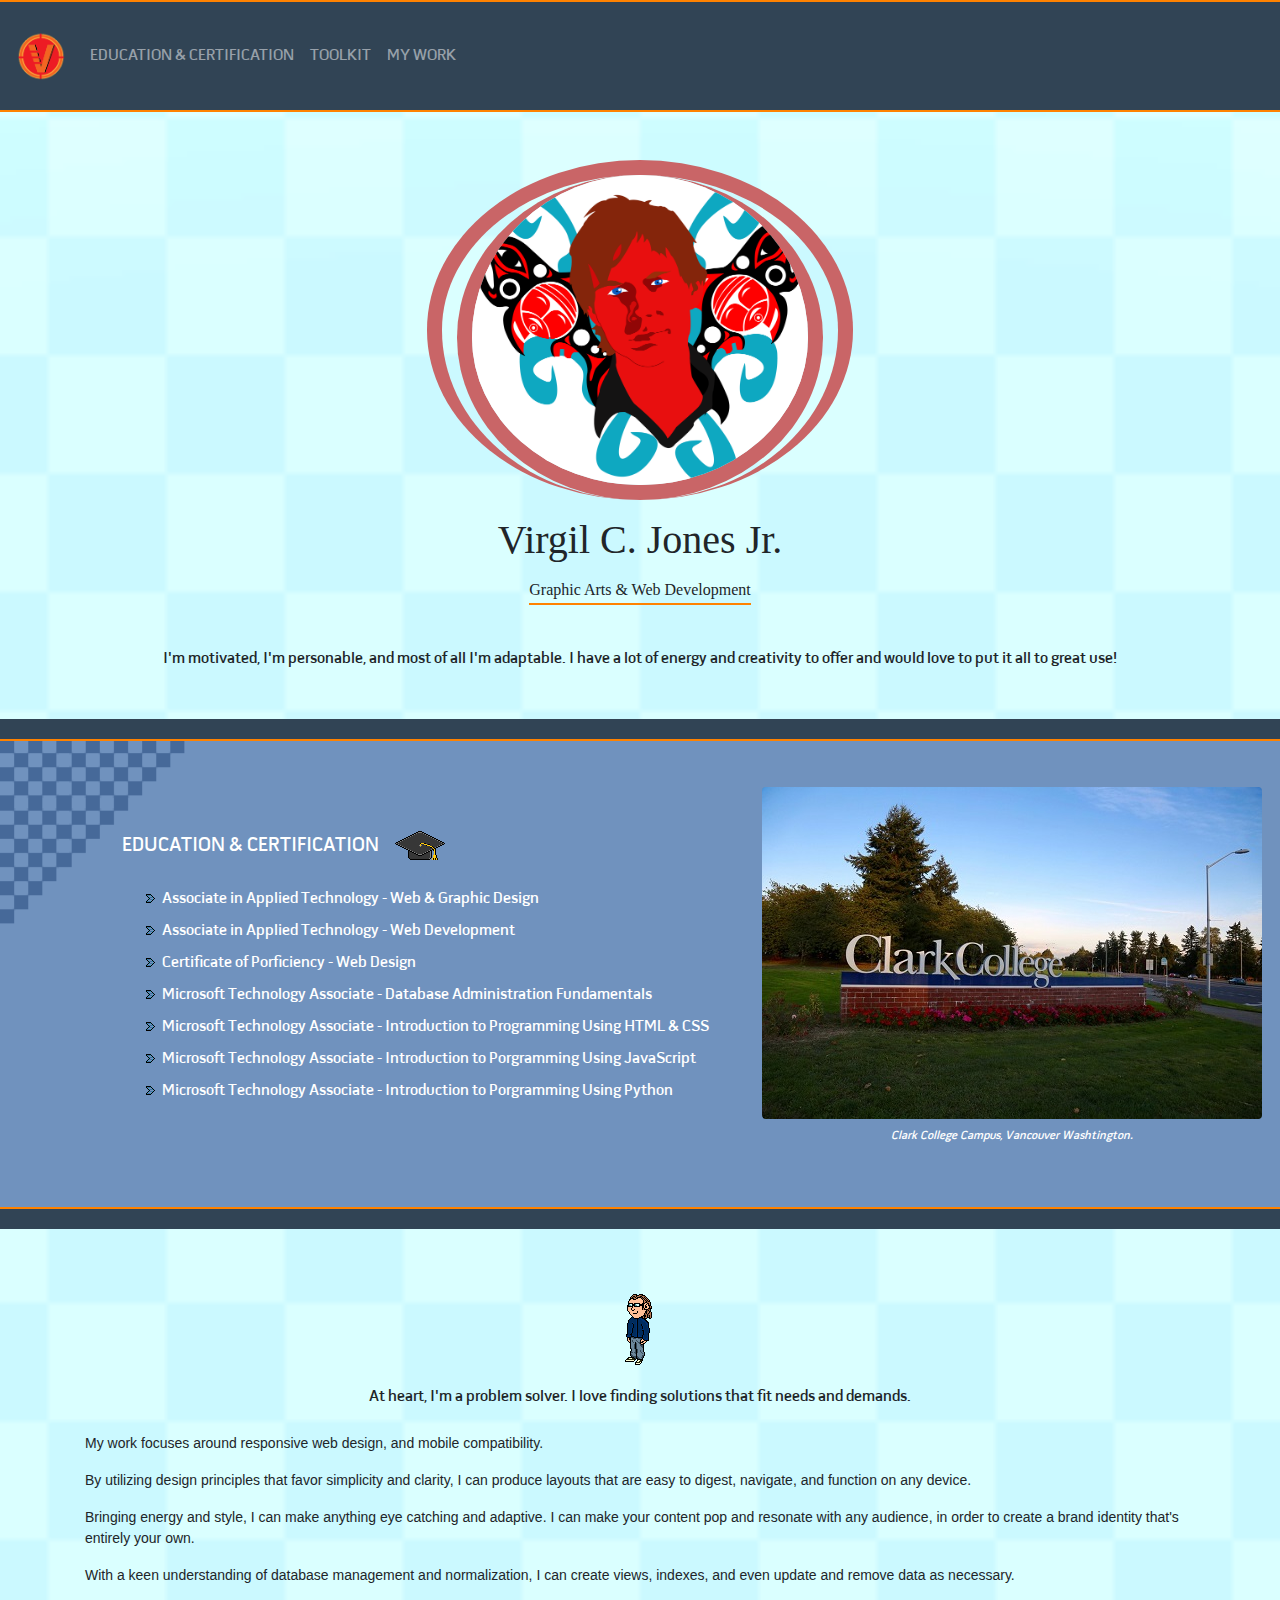
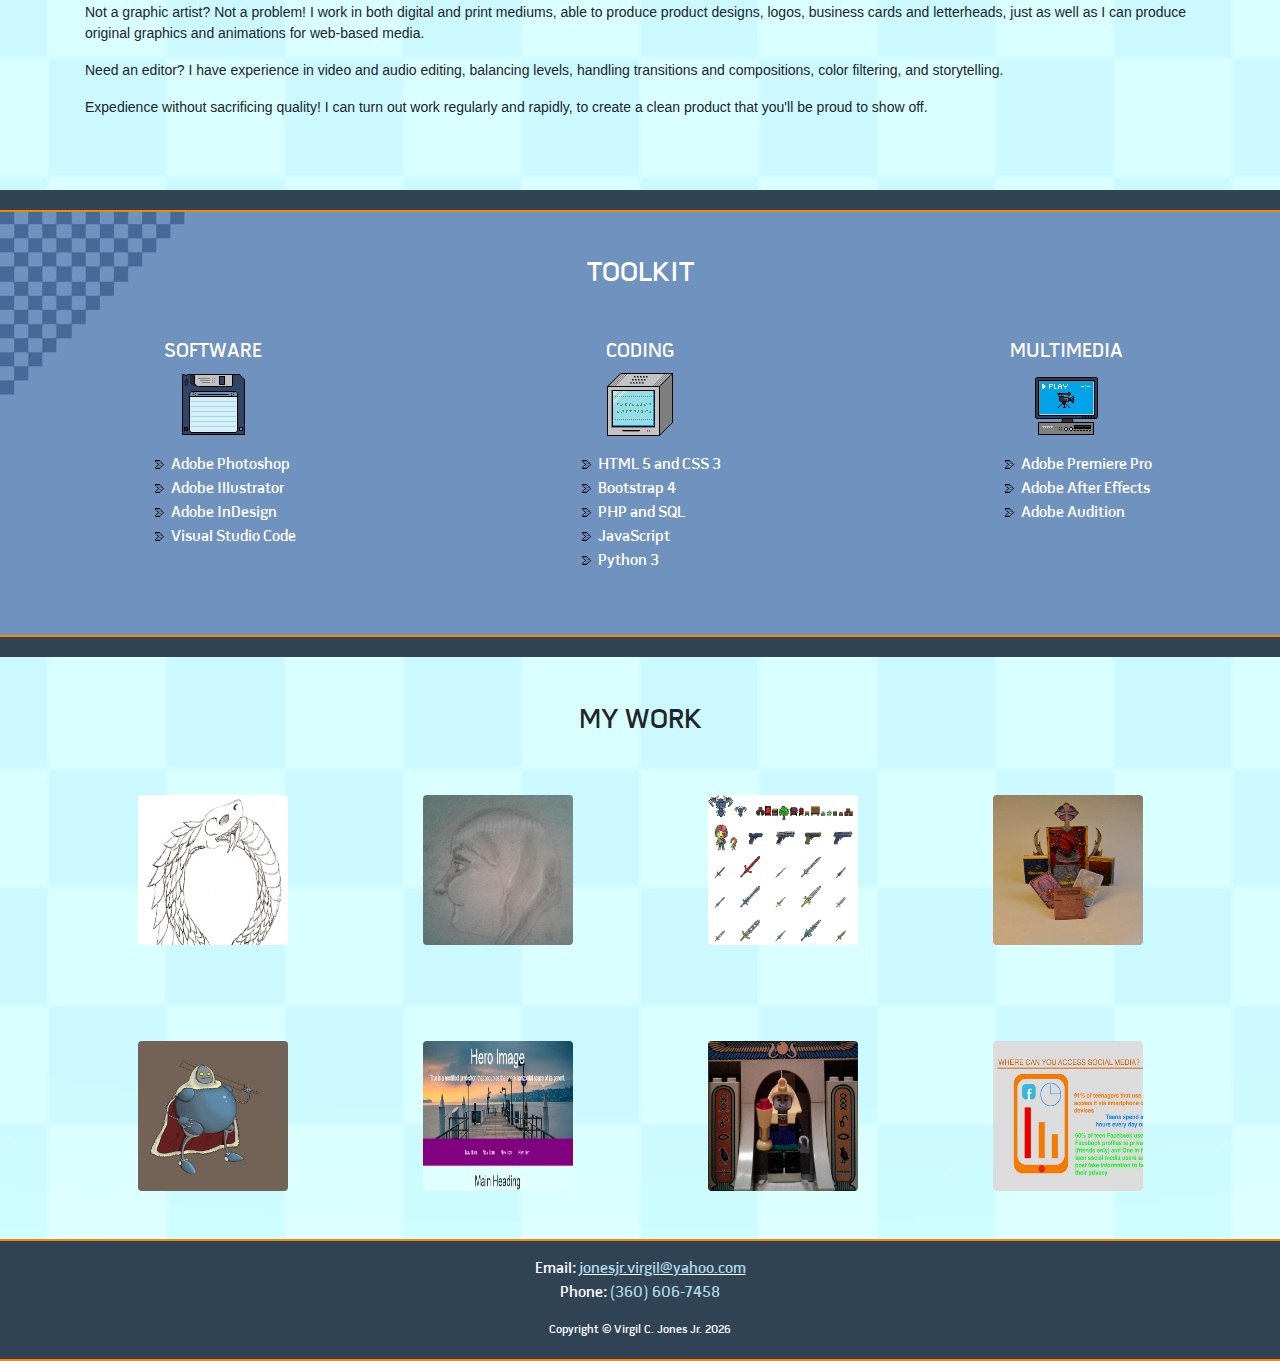
==== commit a15aed77: "Cleaned up clutter, made more Bruce changes." ====
--- a/index.html
+++ b/index.html
@@ -44,9 +44,9 @@
 			</div>
 	</section><!-- END OF header section -->
 	
-	<!-- EXERPT -->
+	<!-- TAG LINE -->
 	<p class="text-center"><strong>I'm motivated, I'm personable, and most of all I'm adaptable.  I have a lot of energy and creativity to offer and would love to put it all to great use!</strong></p>
-	<!-- EXERPT -->
+	<!-- TAG LINE -->
 	
 	<section id="education" class="container-fluid box_border py-5 mt-5">
 		<div class="row align-items-center">
@@ -74,11 +74,17 @@
     	</div><!-- END OF row -->
 	</section><!-- END OF education -->
 
-	<!-- Work Description -->
-	<div class="container">
-
-		<p class="mt-5"><strong>At heart, I'm a problem solver.  I love finding solutions that fit needs and demands.</strong><img src="imgs/myHead.png" class="px-3" alt="my pixel head"></p>
-			
+	<!-- SERVICES -->
+	<div class="container pb-2">
+		<div class="row">
+			<div class="col-4"></div>
+			<div class="col-4">
+				<img src="imgs/myHead_body.png" class="pt-5 p-2 mx-auto d-block" alt="my pixel head">
+			</div>
+			<div class="col-4"></div>
+		</div>
+		<p class="text-center pb-2"><strong>At heart, I'm a problem solver.  I love finding solutions that fit needs and demands.</strong></p>
+	
 		<p class="exerpt">My work focuses around responsive web design, and mobile compatibility.</p>
 			
 		<p class="exerpt">By utilizing design principles that favor simplicity and clarity, I can produce layouts that are easy to digest, navigate, and function on any device.</p>
@@ -92,9 +98,8 @@
 		<p class="exerpt">Need an editor?  I have experience in video and audio editing, balancing levels, handling transitions and compositions, color filtering, and storytelling.</p>
 
 		<p class="exerpt">Expedience without sacrificing quality!  I can turn out work regularly and rapidly, to create a clean product that you'll be proud to show off.</p>
-
-	</div><!-- CONTAINER -->
-	<!-- END OF Work Description -->
+	</div>
+	<!-- SERVICES -->
 	
 	<section id="tools" class="container-fluid pt-5 mt-5 box_border">
 		<h3 class="text-center m-0 p-0"><strong>TOOLKIT</strong></h3>
@@ -201,9 +206,9 @@
 	  	<p id="social" class="text-center">
 	  		<a href="https://www.linkedin.com/in/virgil-jones-082a97b2/"><i class="fab fa-linkedin fa-3x pt-3"></i></a>
 	    </p>
-	    <p class="text-center" id="email">Email: <a href="mailto:jonesjr.virgil@yahoo.com">jonesjr.virgil@yahoo.com</a><br>Phone: <span id="liteblue">(360) 606-7458</span></p>
+	    <p class="text-center" id="email">Email: <a href="mailto:jonesjr.virgil@yahoo.com"><span class="liteblue">jonesjr.virgil@yahoo.com</span></a><br>Phone: <span class="liteblue">(360) 606-7458</span></p>
 	    <!-- <div class="line mb-2"></div>LINE BREAK -->
-        <p class="copyright text-center">Copyright &copy; Virgil C. Jones Jr. 2019</p>
+        <p class="copyright text-center">Copyright &copy; Virgil C. Jones Jr. <span id="year">2019</span></p>
   	</footer>
 
 <!-- MODALS -->
@@ -237,7 +242,7 @@
 					<div class="modal-body">
 						<div class="container text-center">
 							<img class="img-fluid" src="imgs/pixel_work.png" alt="samples of pixel work">
-							<img class="img-fluid" src="imgs/floor_tiles.png" alt="pixel tiles">
+							<img class="img-fluid mt-2" src="imgs/floor_tiles.png" alt="pixel tiles">
 						</div>
 						<div class="container">
 							<p class="pt-3">Hobbyist pursuit in pixel-based sprite art for video games and other digital media.  Assets for indie development and personal use.  Images created in MS Paint, Paint Tool Sai, and Adobe Photoshop</p><br>
@@ -279,6 +284,7 @@
 					<div class="modal-body">
 						<div class="container text-center">
 							<img class="img-fluid" src="imgs/paradox.jpg" alt="oroboros sketch">
+							<img class="img-fluid" src="imgs/weapons.png" alt="misc. weapon sketches">
 							<img class="img-fluid" src="imgs/hell_hound.jpg" alt="monster sketch">
 						</div>
 						<div class="container">
@@ -370,5 +376,7 @@
 			</div>
 		</div><!-- Modal -->
 
+		<script>document.getElementById("year").innerHTML = new Date().getFullYear();</script>
+
   </body>
 </html>--- a/css/mystyle.css
+++ b/css/mystyle.css
@@ -10,6 +10,16 @@
 	background: url('../imgs/bakgrownd_sprd.png');
 	background-repeat:no-repeat;
 	background-size:cover;
+	background-position:center center;
+}
+
+#title{
+	font-family:"arial black";
+}
+
+.exerpt{
+	font-family:arial, sans-serif;
+	font-size:14px;
 }
 
 .modal{
@@ -24,16 +34,6 @@
 	opacity:0.5;
 }
 
-#email{
-	color:white;
-	font-style:italic;
-}
-
-#email a{
-	color:lightblue;
-	text-decoration:underline;
-}
-
 * ul{
 	list-style-image: url('../imgs/arrow_blt.png');
 }
@@ -44,13 +44,8 @@
 	background-size:cover;
 }
 
-#liteblue{
+.liteblue{
 	color:lightblue;
-}
-
-.grey{
-	background-color:grey;
-	color:white;
 }
 
 nav{
@@ -80,17 +75,9 @@
 	font-size:0.75em;
 }
 
-#title{
-	font-family:arial black;
-}
-
 .orange{
 	border-top:2px solid #ff8200;
 	border-bottom:2px solid #ff8200;
-}
-
-.exerpt{
-	font-family:arial, sans-serif;
 }
 
 .box_border{
@@ -113,6 +100,8 @@
   	bottom: 0px;
 }
 
+
+/* FOR PORTRAIT BORDERS */
 .red1{
 	border-top:15px solid #c96567;
 	border-left:15px solid #c96567;
@@ -120,6 +109,7 @@
 	border-radius:30px 30px 15px 15px;
 }
 
+/* FOR PORTRAIT BORDERS */
 .red2{
 	border-bottom:15px solid #c96567;
 	border-left:15px solid #c96567;
@@ -133,10 +123,10 @@
 
 footer{
 	background-color:#314455;
+	color:white;
 }
 
 footer .copyright{
-	color:white;
 	font-size:12px;
 }
 
@@ -144,14 +134,15 @@
 	color:white;
 }
 
+footer #email a{
+	text-decoration:underline;
+}
+
 footer a:hover{
 	color:#ff8200;
 }
 
-.hite{
-	min-height:500px;
-}/* <-- FOR TESTING ONLY! */
-
+/* MOBILE ADJUST */
 @media (min-width: 576px){
 	#title p.name{
 		font-size:2.0em;
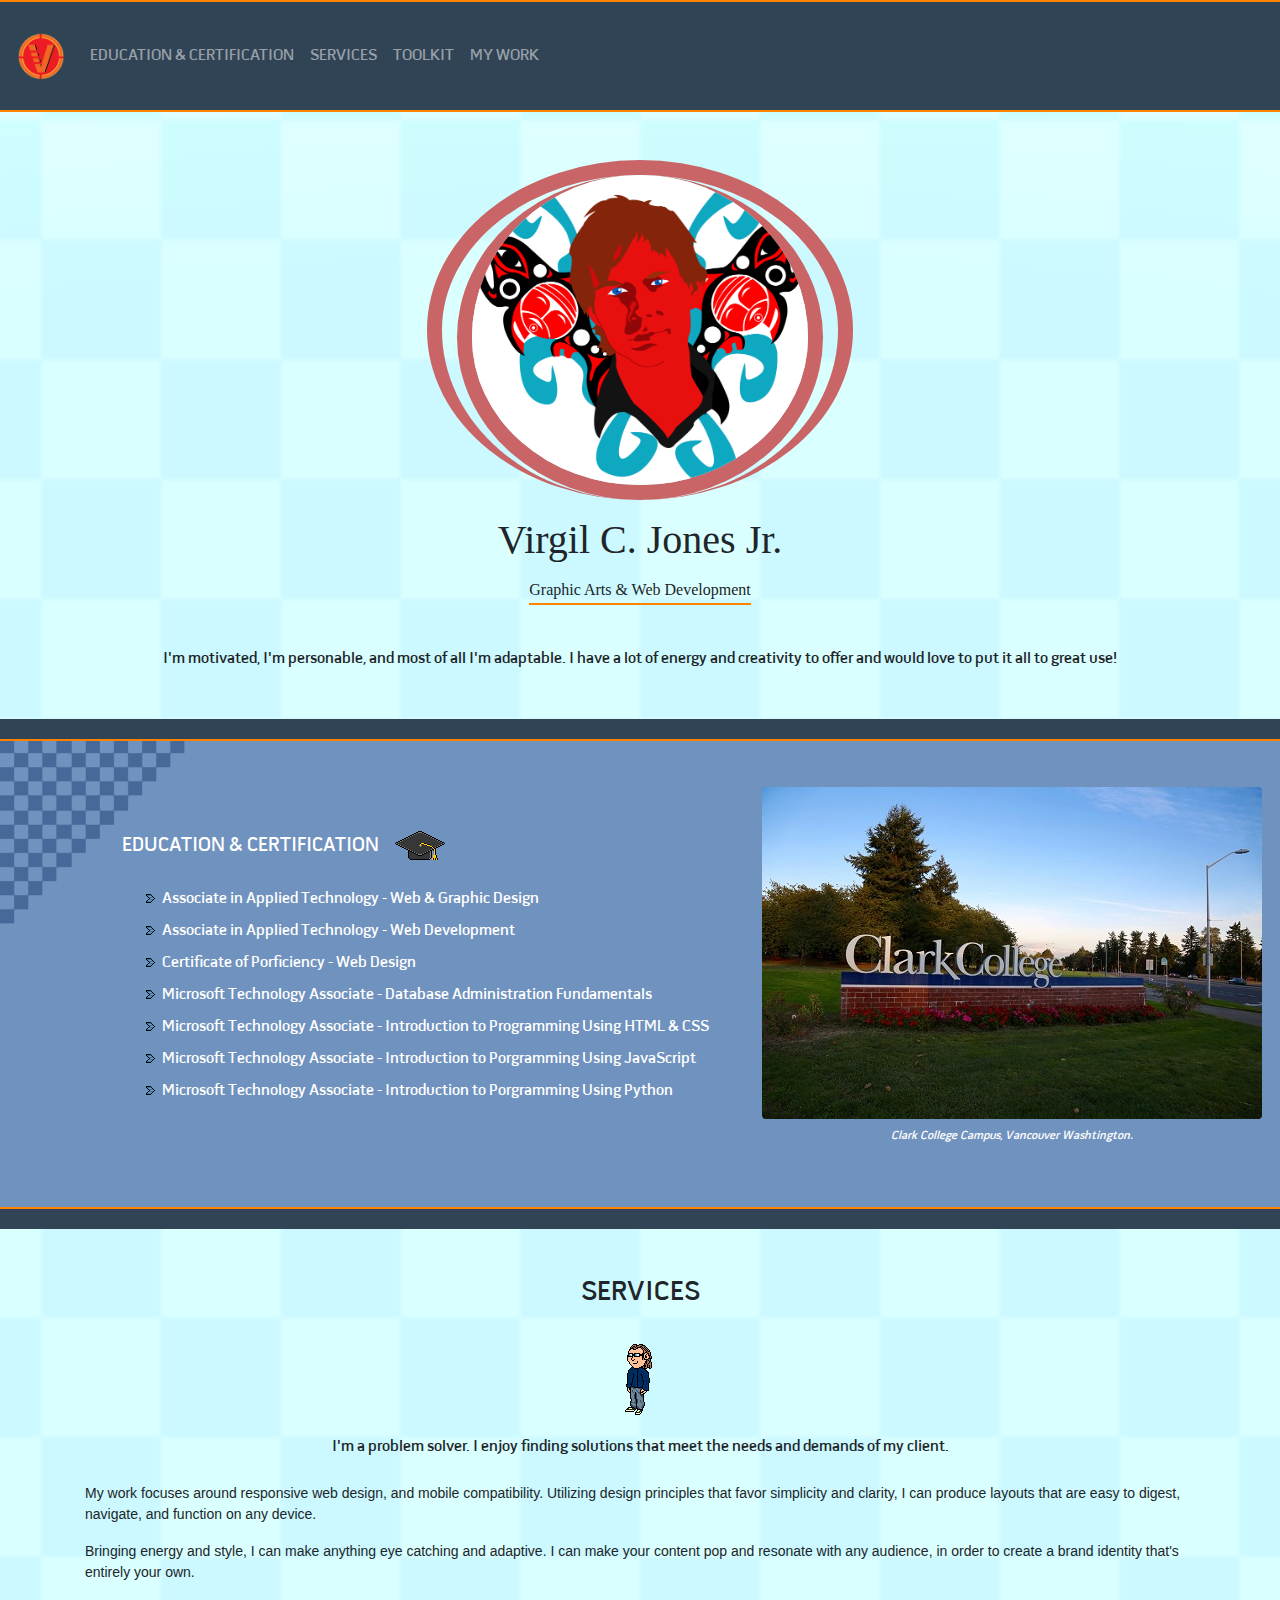
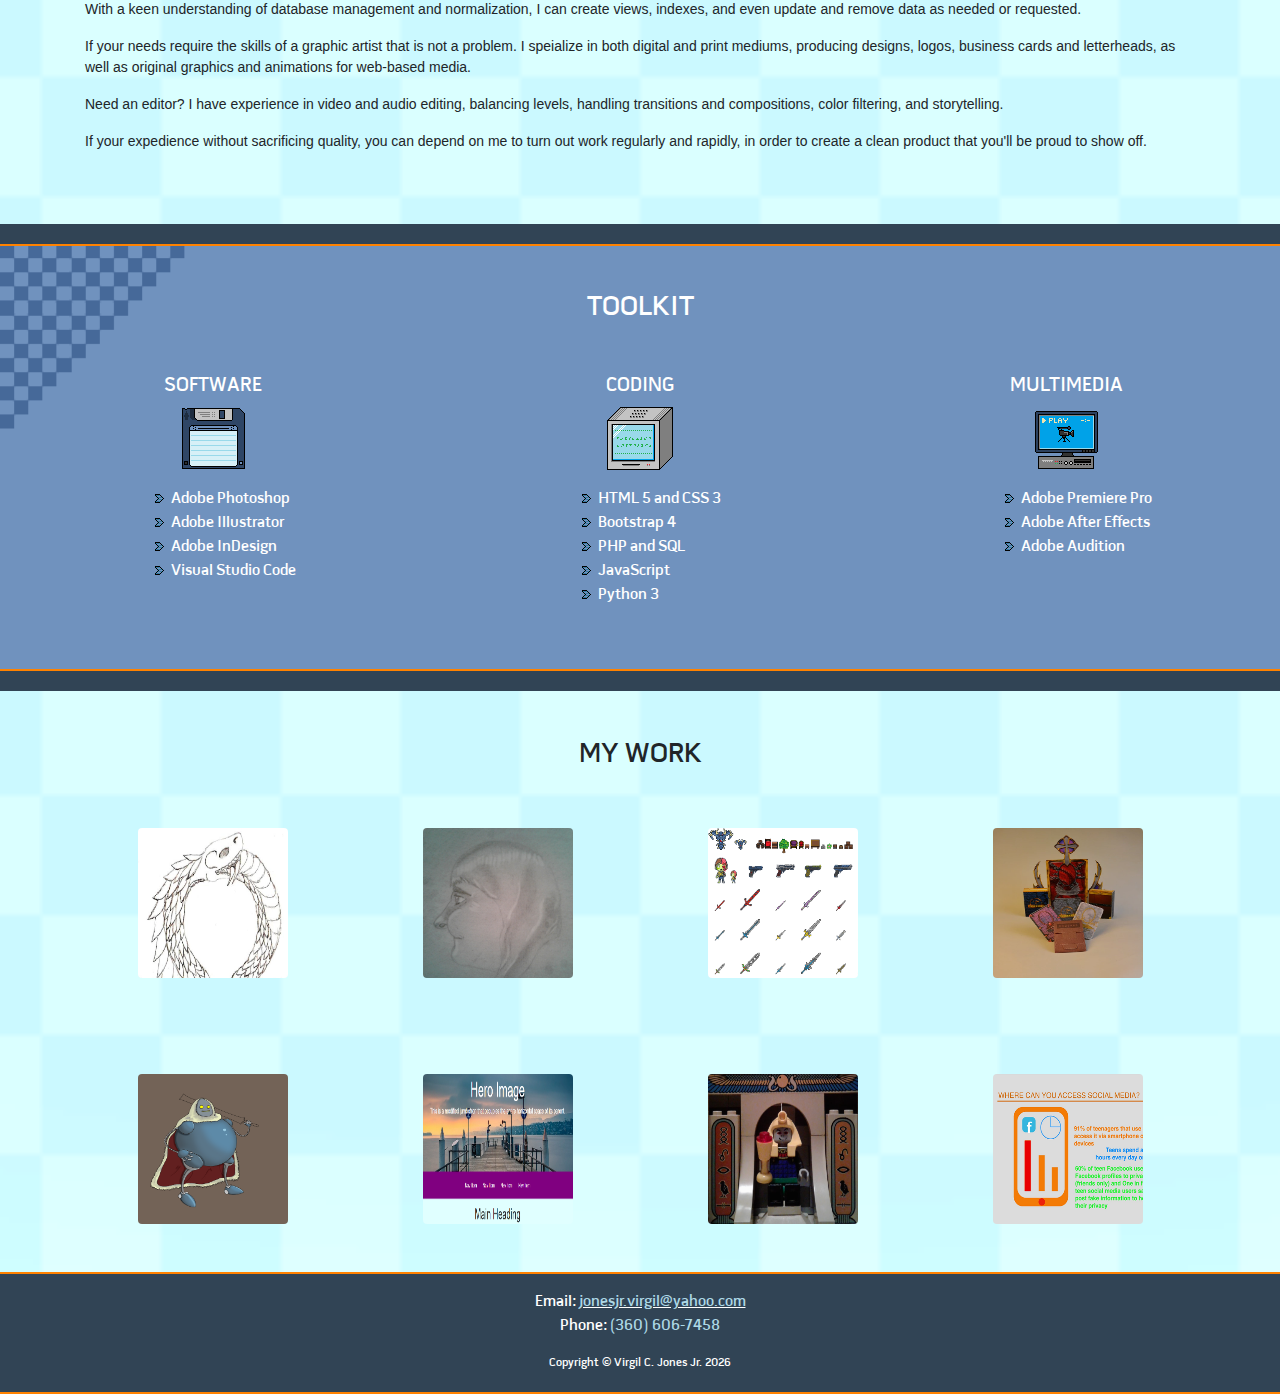
==== commit 56696d4e: "Added services section and tuned it up." ====
--- a/index.html
+++ b/index.html
@@ -24,7 +24,8 @@
 
 	  	<div class="collapse navbar-collapse" id="myToggleNav">
 	  		<div class="navbar-nav">
-		  		<a class="nav-item nav-link" href="#education">EDUCATION &amp; CERTIFICATION</a>
+				<a class="nav-item nav-link" href="#education">EDUCATION &amp; CERTIFICATION</a>
+				<a class="nav-item nav-link" href="#services">SERVICES</a>
 		  		<a class="nav-item nav-link" href="#tools">TOOLKIT</a>
 		  		<a class="nav-item nav-link" href="#works">MY WORK</a>
 		  		<div class="line mb-2"></div><!-- LINE BREAK -->
@@ -75,29 +76,28 @@
 	</section><!-- END OF education -->
 
 	<!-- SERVICES -->
-	<div class="container pb-2">
+	<div class="container pb-2" id="services">
+			<h3 class="mt-5 text-center"><strong>SERVICES</strong></h3>
 		<div class="row">
 			<div class="col-4"></div>
 			<div class="col-4">
-				<img src="imgs/myHead_body.png" class="pt-5 p-2 mx-auto d-block" alt="my pixel head">
+				<img src="imgs/myHead_body.png" class="p-2 mx-auto d-block" alt="my pixel head">
 			</div>
 			<div class="col-4"></div>
 		</div>
-		<p class="text-center pb-2"><strong>At heart, I'm a problem solver.  I love finding solutions that fit needs and demands.</strong></p>
+		<p class="text-center pb-2"><strong>I'm a problem solver. I enjoy finding solutions that meet the needs and demands of my client.</strong></p>
 	
-		<p class="exerpt">My work focuses around responsive web design, and mobile compatibility.</p>
+		<p class="exerpt">My work focuses around responsive web design, and mobile compatibility. Utilizing design principles that favor simplicity and clarity, I can produce layouts that are easy to digest, navigate, and function on any device.</p>
 			
-		<p class="exerpt">By utilizing design principles that favor simplicity and clarity, I can produce layouts that are easy to digest, navigate, and function on any device.</p>
-			
-		<p class="exerpt">Bringing energy and style, I can make anything eye catching and adaptive.  I can make your content pop and resonate with any audience, in order to create a brand identity that's entirely your own.</p>
-
-		<p class="exerpt">With a keen understanding of database management and normalization, I can create views, indexes, and even update and remove data as necessary.</p>
-
-		<p class="exerpt">Not a graphic artist?  Not a problem!  I work in both digital and print mediums, able to produce product designs, logos, business cards and letterheads, just as well as I can produce original graphics and animations for web-based media.</p>
+		<p class="exerpt">Bringing energy and style, I can make anything eye catching and adaptive. I can make your content pop and resonate with any audience, in order to create a brand identity that's entirely your own.</p>
+
+		<p class="exerpt">With a keen understanding of database management and normalization, I can create views, indexes, and even update and remove data as needed or requested.</p>
+
+		<p class="exerpt">If your needs require the skills of a graphic artist that is not a problem. I speialize in both digital and print mediums, producing designs, logos, business cards and letterheads, as well as original graphics and animations for web-based media.</p>
 				
 		<p class="exerpt">Need an editor?  I have experience in video and audio editing, balancing levels, handling transitions and compositions, color filtering, and storytelling.</p>
 
-		<p class="exerpt">Expedience without sacrificing quality!  I can turn out work regularly and rapidly, to create a clean product that you'll be proud to show off.</p>
+		<p class="exerpt">If your expedience without sacrificing quality, you can depend on me to turn out work regularly and rapidly, in order to create a clean product that you'll be proud to show off.</p>
 	</div>
 	<!-- SERVICES -->
 	
